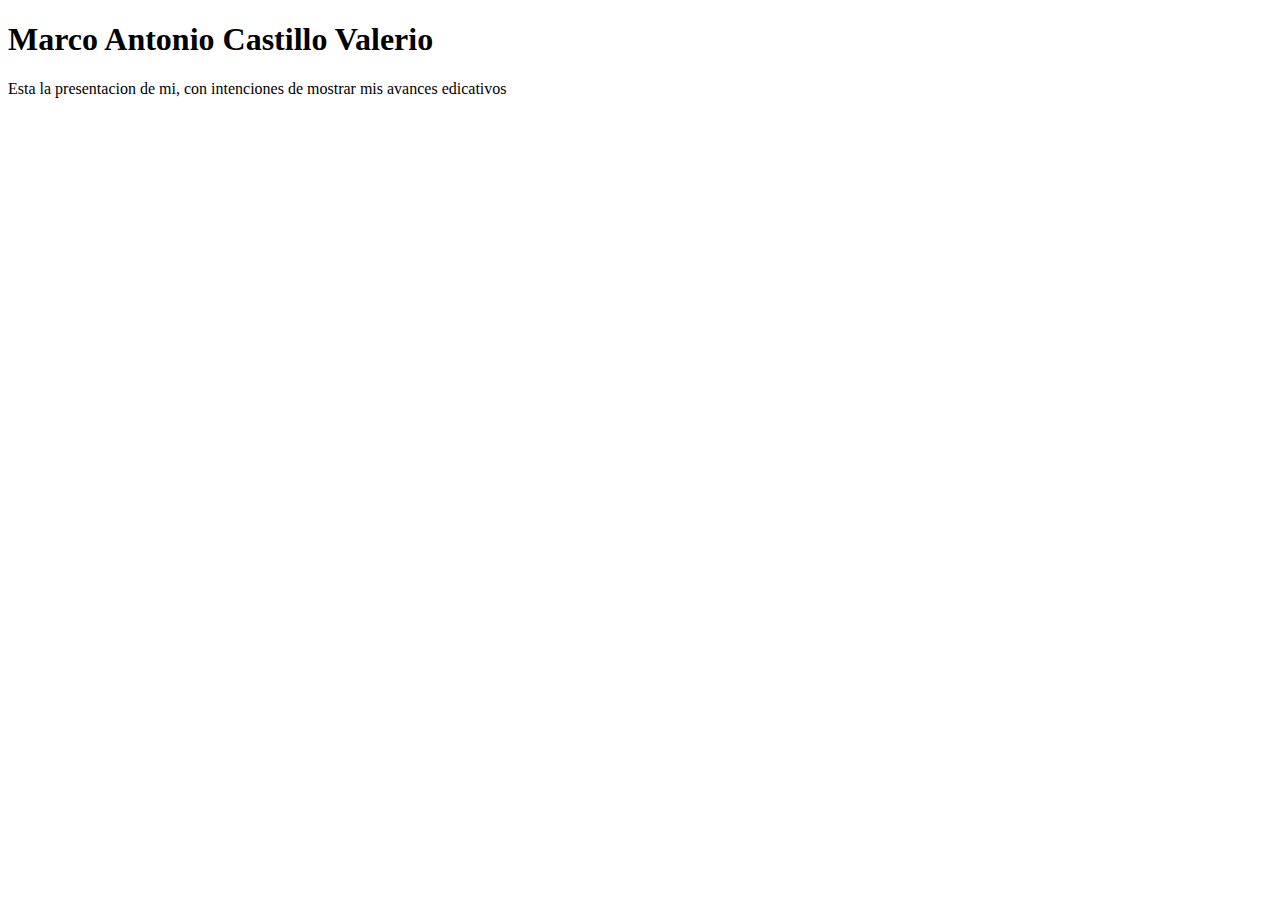
==== index.html @ d481fed0 "Add files via upload" ====
<!DOCTYPE html>
<html lang="en">
<head>
    <meta charset="UTF-8">
    <meta http-equiv="X-UA-Compatible" content="IE=edge">
    <meta name="viewport" content="width=device-width, initial-scale=1.0">
    <title>Presentacion</title>
</head>
<body>
    <h1>Marco Antonio Castillo Valerio</h1>
    <p>Esta la presentacion de mi, con intenciones de mostrar mis avances edicativos</p>
</body>
</html>
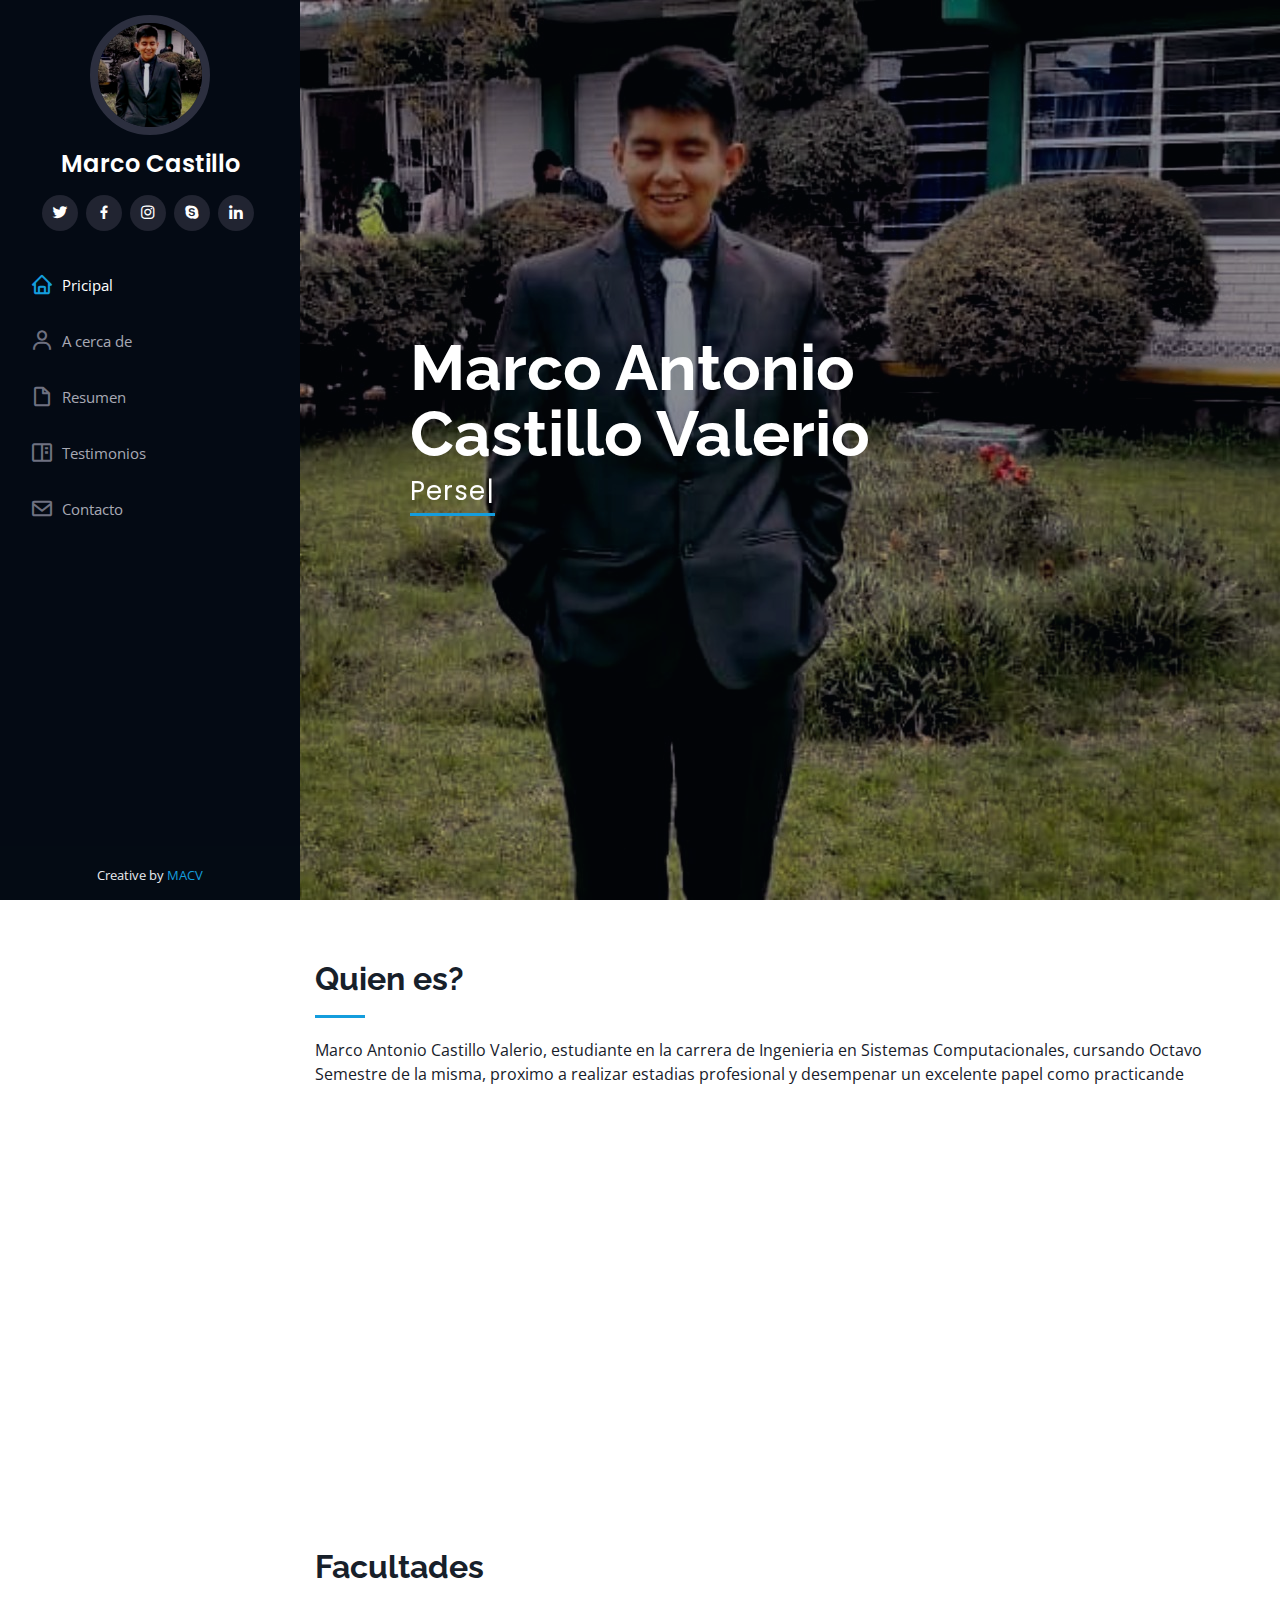
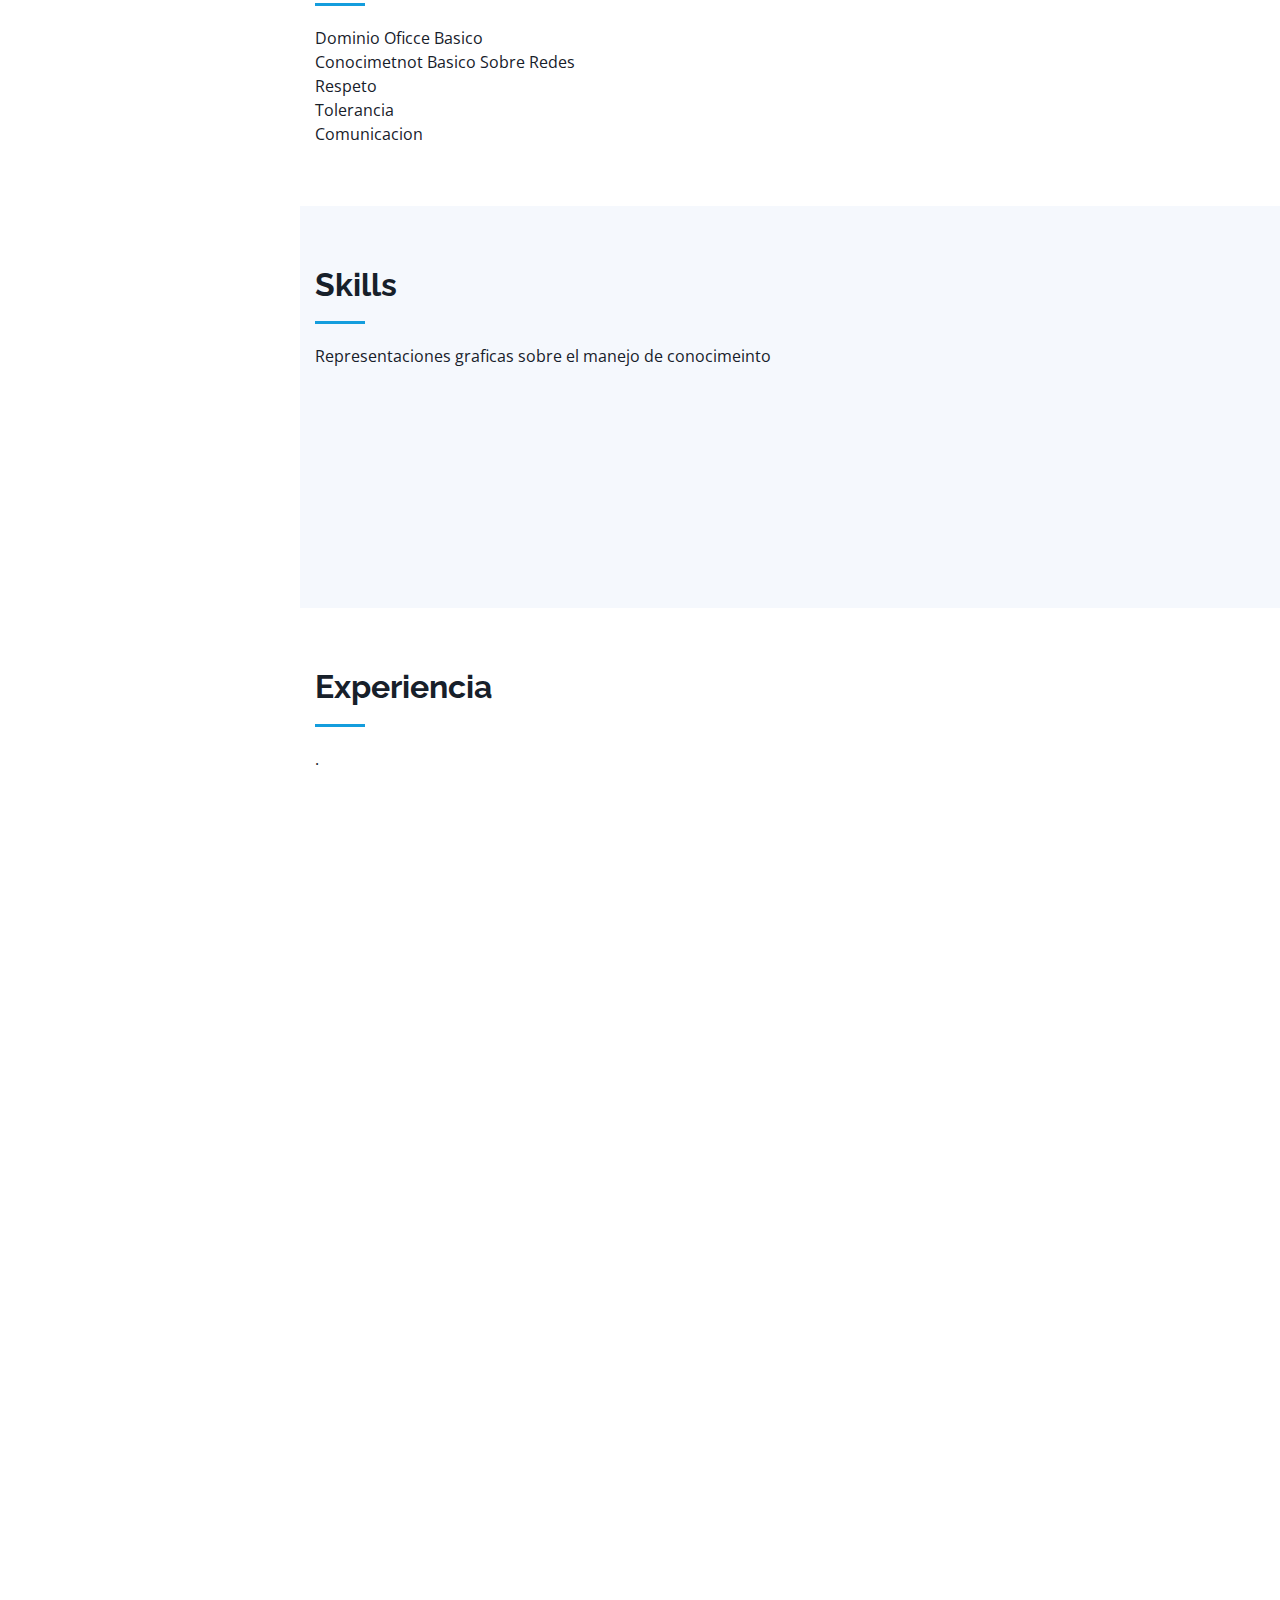
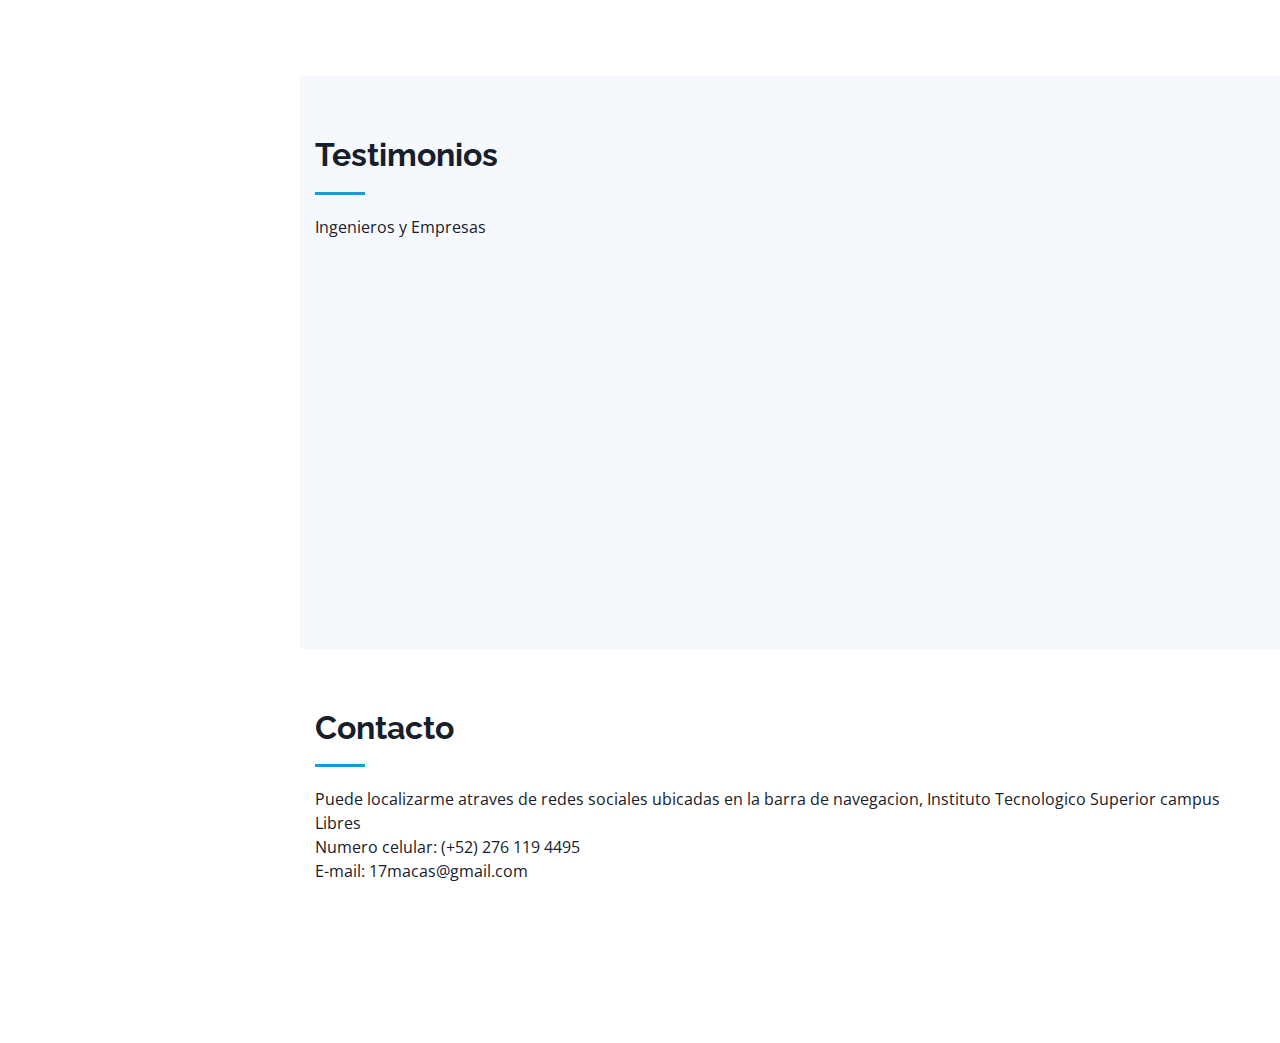
==== commit bd32495e: "Add files via upload" ====
--- a/index.html
+++ b/index.html
@@ -1,13 +1,355 @@
 <!DOCTYPE html>
 <html lang="en">
+
 <head>
-    <meta charset="UTF-8">
-    <meta http-equiv="X-UA-Compatible" content="IE=edge">
-    <meta name="viewport" content="width=device-width, initial-scale=1.0">
-    <title>Presentacion</title>
+  <meta charset="utf-8">
+  <meta content="width=device-width, initial-scale=1.0" name="viewport">
+
+  <title>CV Marco Castillo</title>
+  <meta content="" name="description">
+  <meta content="" name="keywords">
+
+  <!-- Google Fonts -->
+  <link href="https://fonts.googleapis.com/css?family=Open+Sans:300,300i,400,400i,600,600i,700,700i|Raleway:300,300i,400,400i,500,500i,600,600i,700,700i|Poppins:300,300i,400,400i,500,500i,600,600i,700,700i" rel="stylesheet">
+
+  <!-- Vendor CSS Files -->
+  <link href="assets/vendor/bootstrap/css/bootstrap.min.css" rel="stylesheet">
+  <link href="assets/vendor/icofont/icofont.min.css" rel="stylesheet">
+  <link href="assets/vendor/boxicons/css/boxicons.min.css" rel="stylesheet">
+  <link href="assets/vendor/venobox/venobox.css" rel="stylesheet">
+  <link href="assets/vendor/owl.carousel/assets/owl.carousel.min.css" rel="stylesheet">
+  <link href="assets/vendor/aos/aos.css" rel="stylesheet">
+
+  <!-- Template Main CSS File -->
+  <link href="assets/css/style.css" rel="stylesheet">
+
 </head>
+
 <body>
-    <h1>Marco Antonio Castillo Valerio</h1>
-    <p>Esta la presentacion de mi, con intenciones de mostrar mis avances edicativos</p>
+
+  <!-- ======= Mobile nav toggle button ======= -->
+  <button type="button" class="mobile-nav-toggle d-xl-none"><i class="icofont-navigation-menu"></i></button>
+
+  <!-- ======= Header ======= -->
+  <header id="header">
+    <div class="d-flex flex-column">
+
+      <div class="profile">
+        <img src="assets/img/profile-img.png" alt="" class="img-fluid rounded-circle">
+        <h1 class="text-light"><a href="index.html">Marco Castillo</a></h1>
+        <div class="social-links mt-3 text-center">
+          <a href="https://twitter.com/MASTERmarcoton" class="twitter"><i class="bx bxl-twitter"></i></a>
+          <a href="https://www.facebook.com/Arcade.7u7/" class="facebook"><i class="bx bxl-facebook"></i></a>
+          <a href="https://www.instagram.com/marco_c343/" class="instagram"><i class="bx bxl-instagram"></i></a>
+          <a href="#" class="google-plus"><i class="bx bxl-skype"></i></a>
+          <a href="https://www.linkedin.com/in/marco-antonio-castillo-valerio-2bb864230/" class="linkedin"><i class="bx bxl-linkedin"></i></a>
+        </div>
+      </div>
+
+      <nav class="nav-menu">
+        <ul>
+          <li class="active"><a href="index.html"><i class="bx bx-home"></i> <span>Pricipal</span></a></li>
+          <li><a href="#about"><i class="bx bx-user"></i> <span>A cerca de</span></a></li>
+          <li><a href="#resume"><i class="bx bx-file-blank"></i> <span>Resumen</span></a></li>
+          <li><a href="#testimonials"><i class="bx bx-book-content"></i> Testimonios</a></li>
+          <li><a href="#contact"><i class="bx bx-envelope"></i> Contacto </a></li>
+
+        </ul>
+      </nav><!-- .nav-menu -->
+      <button type="button" class="mobile-nav-toggle d-xl-none"><i class="icofont-navigation-menu"></i></button>
+
+    </div>
+  </header><!-- End Header -->
+
+  <!-- ======= Hero Section ======= -->
+  <section id="hero" class="d-flex flex-column justify-content-center align-items-center">
+    <div class="hero-container" data-aos="fade-in">
+      <h1>Marco Antonio</h1>
+      <h1>Castillo Valerio</h1>
+      <p><span class="typed" data-typed-items="Perseverante, Comprometido, Creador de soluciones, Responsable, Adaptable al cambio, Trabajo en equipo, Creativo"></span></p>
+    </div>
+  </section><!-- End Hero -->
+
+  <main id="main">
+
+    <!-- ======= About Section ======= -->
+    <section id="about" class="about">
+      <div class="container">
+
+        <div class="section-title">
+          <h2>Quien es?</h2>
+          <p>Marco Antonio Castillo Valerio, estudiante en la carrera de Ingenieria en Sistemas Computacionales, cursando Octavo Semestre de la misma, proximo a realizar estadias profesional y desempenar un excelente papel como practicande</p>
+        </div>
+
+        <div class="row">
+          <div class="col-lg-4" data-aos="fade-right">
+            <img src="assets/img/profile-img.png" class="img-fluid" alt="">
+          </div>
+          <div class="col-lg-8 pt-4 pt-lg-0 content" data-aos="fade-left">
+            <h3>Estudiante &amp; Practicante WeB.</h3>
+                        <div class="row">
+              <div class="col-lg-6">
+                <ul>
+                  <li><i class="icofont-rounded-right"></i> <strong>Nacimineto:</strong> Enero 17 de 2000</li>
+                  <li><i class="icofont-rounded-right"></i> <strong>Website:</strong> www.example.com</li>
+                  <li><i class="icofont-rounded-right"></i> <strong>Telefono:</strong> +52 2761194495</li>
+                  <li><i class="icofont-rounded-right"></i> <strong>Ciudad:</strong> Tequexquitla, Tlaxcala, Mexico</li>
+                </ul>
+              </div>
+              <div class="col-lg-6">
+                <ul>
+                  <li><i class="icofont-rounded-right"></i> <strong>Edad:</strong> 22</li>
+                  <li><i class="icofont-rounded-right"></i> <strong>Papel:</strong> Estudainte</li>
+                  <li><i class="icofont-rounded-right"></i> <strong>E-Mail:</strong> 17macas@gmail.com</li>
+                  <li><i class="icofont-rounded-right"></i> <strong>Egresado:</strong> No</li>
+                </ul>
+              </div>
+            </div>
+            <p>
+              Joven estudiante y practicamte de la carrera en Ingenieria de Sistemas Computacionales en el Istituto Tecnologico Superior Campus Libres, en la modalidad de escolarisado actualmente Cursando Octavo (8vo.) Semestre, Desmostronado interes en Diseño Web.
+            </p>
+          </div>
+        </div>
+
+      </div>
+    </section><!-- End About Section -->
+
+    <!-- ======= Facts Section ======= -->
+    <section id="facts" class="facts">
+      <div class="container">
+
+        <div class="section-title">
+          <h2>Facultades</h2>
+          <p>Dominio Oficce Basico</p> <p>Conocimetnot Basico Sobre Redes</p>
+          <p>Respeto</p><p>Tolerancia</p> <p>Comunicacion</p>
+        </div>
+    </section><!-- End Facts Section -->
+
+    <!-- ======= Skills Section ======= -->
+    <section id="skills" class="skills section-bg">
+      <div class="container">
+
+        <div class="section-title">
+          <h2>Skills</h2>
+          <p>Representaciones graficas sobre el manejo de conocimeinto</p>
+        </div>
+
+        <div class="row skills-content">
+
+          <div class="col-lg-6" data-aos="fade-up">
+
+            <div class="progress">
+              <span class="skill">HTML <i class="val">96%</i></span>
+              <div class="progress-bar-wrap">
+                <div class="progress-bar" role="progressbar" aria-valuenow="96" aria-valuemin="0" aria-valuemax="100"></div>
+              </div>
+            </div>
+
+            <div class="progress">
+              <span class="skill">CSS <i class="val">80%</i></span>
+              <div class="progress-bar-wrap">
+                <div class="progress-bar" role="progressbar" aria-valuenow="80" aria-valuemin="0" aria-valuemax="100"></div>
+              </div>
+            </div>
+
+            <div class="progress">
+              <span class="skill">JavaScript <i class="val">73%</i></span>
+              <div class="progress-bar-wrap">
+                <div class="progress-bar" role="progressbar" aria-valuenow="73" aria-valuemin="0" aria-valuemax="100"></div>
+              </div>
+            </div>
+
+          </div>
+
+          <div class="col-lg-6" data-aos="fade-up" data-aos-delay="100">
+
+            <div class="progress">
+              <span class="skill">PHP <i class="val">20%</i></span>
+              <div class="progress-bar-wrap">
+                <div class="progress-bar" role="progressbar" aria-valuenow="20" aria-valuemin="0" aria-valuemax="100"></div>
+              </div>
+            </div>
+
+            <div class="progress">
+              <span class="skill">Ingles <i class="val">42%</i></span>
+              <div class="progress-bar-wrap">
+                <div class="progress-bar" role="progressbar" aria-valuenow="42" aria-valuemin="0" aria-valuemax="100"></div>
+              </div>
+            </div>
+
+            <div class="progress">
+              <span class="skill">Animacion <i class="val">55%</i></span>
+              <div class="progress-bar-wrap">
+                <div class="progress-bar" role="progressbar" aria-valuenow="55" aria-valuemin="0" aria-valuemax="100"></div>
+
+               
+
+                
+              </div>
+            </div>
+
+          </div>
+
+        </div>
+
+      </div>
+    </section><!-- End Skills Section -->
+
+    <!-- ======= Resume Section ======= -->
+    <section id="resume" class="resume">
+      <div class="container">
+
+        <div class="section-title">
+          <h2>Experiencia</h2>
+          <p>.</p>
+        </div>
+      <div class="row">
+          <div class="col-lg-6" data-aos="fade-up">
+            <h3 class="resume-title">Sericios</h3>
+            <div class="resume-item pb-0">
+              <h4>Marco Castillo</h4>
+              <p>Actualmente trabajando en una empresa provedora de Audi Mexico</p>
+              <ul>
+                <li>Grajales, Puebla.</li>
+                <li>(+52) 276 119 88 95</li>
+                <li>ismexPU@outlook.com</li>
+              </ul>
+            </div>
+
+            <h3 class="resume-title">Education</h3>
+            <div class="resume-item">
+              <h4>Soporte &amp; Mantenimiento a equipos de computo</h4>
+              <h5>2015 - 2018</h5>
+              <p><em>CECyTE 01, Tequexquitla, Tlax..</em></p>
+              <p>Desempeno en trabajo de equipo para la implementacion de especialicacion de Software y Hardaware a equipos de computo, al igual que Adminitracion de rede LAN</p>
+            </div>
+            <div class="resume-item">
+              <h4>Ingenieria en Sistemas Computacionales</h4>
+              <h5>2018 - 2022</h5>
+              <p><em>Instituto Tecnologico Superior, Libres, Puebla.</em></p>
+              <p>Actualmente cursando  desarrollo avanzado Web, desarrollo de aplicaciones, animacion, administracion de redes  y aplicacion profunda de Sistemas Embebidos</p>
+            </div>
+          </div>
+          <div class="col-lg-6" data-aos="fade-up" data-aos-delay="100">
+            <h3 class="resume-title">Experiencia </h3>
+            <div class="resume-item">
+              <h4>Disenador de ContQuiz </h4>
+              <h5>2019 - 2020</h5>
+              <p><em>ITSL, Libres, Puebla </em></p>
+              <ul>
+                <li>Liderar el diseño, desarrollo e implementación de maquetación y de producción.</li>
+                <li>Delegar tareas a los 11 miembros del equipo de diseño y asesorar en todos los aspectos del proyecto. </li>
+                <li>Supervisar la evaluación de todos los materiales gráficos para garantizar la calidad y precisión del diseño.</li>
+                <li>Supervisar el uso eficiente de la aplicacion creada</li>
+              </ul>
+            </div>
+            <div class="resume-item">
+              <h4>Certificacion en Desarrollo Web &amp; Aplicaciones Moviles</h4>
+              <h5>2021 - 2022</h5>
+              <p><em>ITSL, Libres, Puebla </em></p>
+              <ul>
+                <li>Desarrollé numerosos programas de marketing (logotipos, paginas, apliciones, y servicios).</li>
+                <li>Gestioné proyectos o tareas en un momento dado bajo presión</li>
+                <li>Recomendado por Ingeniros aptos en el tema de diseno de paginas web</li>
+                <li>Elabore esta pagina que actualmente puede observarse</li>
+              </ul>
+            </div>
+          </div>
+        </div>
+
+      </div>
+    </section>
+
+
+    <section id="testimonials" class="testimonials section-bg">
+      <div class="container">
+
+        <div class="section-title">
+          <h2>Testimonios</h2>
+          <p>Ingenieros y Empresas</p>
+        </div>
+
+        <div class="owl-carousel testimonials-carousel">
+
+          <div class="testimonial-item" data-aos="fade-up">
+            <p>
+              <i class="bx bxs-quote-alt-left quote-icon-left"></i>
+              Desarrollador dedicado y eficiente en diseño de diversas paginas y apliaciones Web.
+              <i class="bx bxs-quote-alt-right quote-icon-right"></i>
+            </p>
+            <img src="assets/img/testimonials/tes1.png" class="testimonial-img" alt="">
+            <h3>Ing. Yonabi</h3>
+            <h4>Profesor &amp; Capacitador</h4>
+          </div>
+
+          <div class="testimonial-item" data-aos="fade-up" data-aos-delay="100">
+            <p>
+              <i class="bx bxs-quote-alt-left quote-icon-left"></i>
+              Trabajador capas de ejercer diversas tareas designas en tiempo, forma y calidad.
+              <i class="bx bxs-quote-alt-right quote-icon-right"></i>
+            </p>
+            <img src="assets/img/testimonials/tes2.png" class="testimonial-img" alt="">
+            <h3>ISMEX</h3>
+            <h4>Empresa</h4>
+          </div>
+
+          <div class="testimonial-item" data-aos="fade-up" data-aos-delay="200">
+            <p>
+              <i class="bx bxs-quote-alt-left quote-icon-left"></i>
+              Puntual, responsable y perseverante.
+              <i class="bx bxs-quote-alt-right quote-icon-right"></i>
+            </p>
+            <img src="assets/img/testimonials/tes3.png" class="testimonial-img" alt="">
+            <h3>Elisabet</h3>
+            <h4>Jefa de Division ITSL</h4>
+          </div>
+
+          
+
+        </div>
+
+      </div>
+    </section><!-- End Testimonials Section -->
+
+    <!-- ======= Contact Section ======= -->
+    <section id="contact" class="contact">
+      <div class="container">
+
+        <div class="section-title">
+          <h2>Contacto</h2>
+          <p>Puede localizarme atraves de redes sociales ubicadas en la barra de navegacion, Instituto Tecnologico Superior campus Libres</p>
+          <p>Numero celular: (+52) 276 119 4495</p>
+          <p>E-mail: 17macas@gmail.com</p>
+        </div>
+
+  <!-- ======= Footer ======= -->
+  <footer id="footer">
+    <div class="container">
+      <div class="copyright">
+      <div class="credits">
+       Creative by <a href="#"> MACV</a>
+      </div>
+    </div>
+  </footer><!-- End  Footer -->
+
+  <a href="#" class="back-to-top"><i class="icofont-simple-up"></i></a>
+
+  <!-- Vendor JS Files -->
+  <script src="assets/vendor/jquery/jquery.min.js"></script>
+  <script src="assets/vendor/bootstrap/js/bootstrap.bundle.min.js"></script>
+  <script src="assets/vendor/jquery.easing/jquery.easing.min.js"></script>
+  <script src="assets/vendor/php-email-form/validate.js"></script>
+  <script src="assets/vendor/waypoints/jquery.waypoints.min.js"></script>
+  <script src="assets/vendor/counterup/counterup.min.js"></script>
+  <script src="assets/vendor/isotope-layout/isotope.pkgd.min.js"></script>
+  <script src="assets/vendor/venobox/venobox.min.js"></script>
+  <script src="assets/vendor/owl.carousel/owl.carousel.min.js"></script>
+  <script src="assets/vendor/typed.js/typed.min.js"></script>
+  <script src="assets/vendor/aos/aos.js"></script>
+
+  <!-- Template Main JS File -->
+  <script src="assets/js/main.js"></script>
+
 </body>
+
 </html>